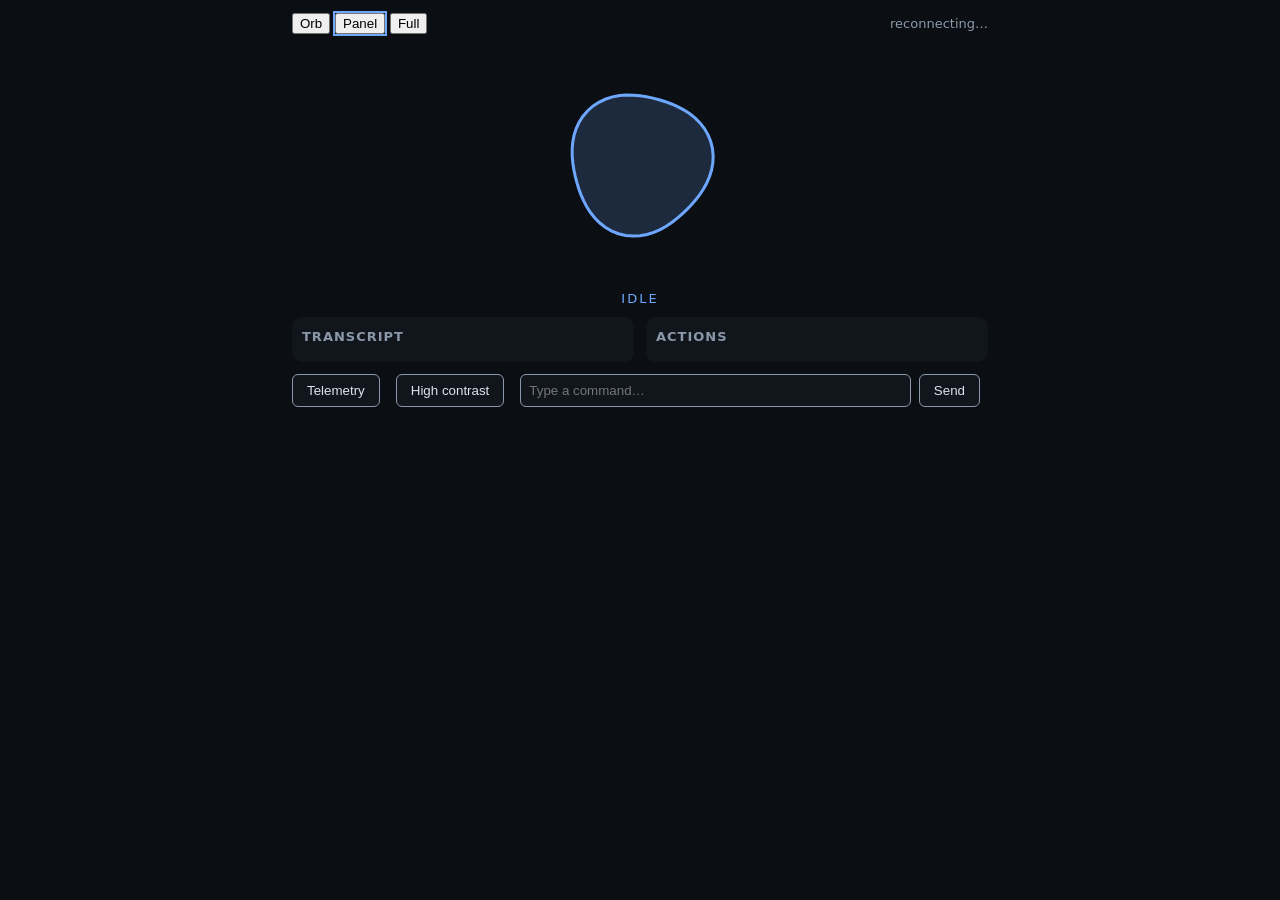
==== src/jarvis/hud/static/index.html @ f255457a "feat: 7.1 UI tech decision + 7.2 HUD (event-driven web UI served by jarvisd) - docs/DECISION_UI.md: " ====
<!DOCTYPE html>
<html lang="en">
<head>
<meta charset="utf-8">
<meta name="viewport" content="width=device-width, initial-scale=1">
<meta name="theme-color" content="#0b0f14">
<title>JARVIS HUD</title>
<link rel="stylesheet" href="styles.css">
<link rel="manifest" href="manifest.json">
</head>
<body data-state="idle" data-mode="panel">
<div id="hud">
  <header>
    <div id="mode-toggle" role="tablist" aria-label="HUD mode">
      <button data-setmode="orb" role="tab">Orb</button>
      <button data-setmode="panel" role="tab" aria-selected="true">Panel</button>
      <button data-setmode="full" role="tab">Full</button>
    </div>
    <div id="conn" aria-live="polite">connecting…</div>
  </header>

  <section id="orb-wrap" aria-label="Assistant state">
    <canvas id="orb" width="240" height="240"></canvas>
    <div id="state-label">idle</div>
  </section>

  <section id="confirm-card" hidden aria-live="assertive">
    <h2>Confirm</h2>
    <p id="confirm-q"></p>
    <div>
      <button id="btn-haan">Haan</button>
      <button id="btn-nahi">Nahi</button>
    </div>
  </section>

  <section id="error-banner" hidden aria-live="assertive">
    <p id="error-msg"></p>
    <button id="btn-dismiss">Dismiss</button>
  </section>

  <main id="streams">
    <section id="transcript-sec" aria-label="Transcript">
      <h2>Transcript</h2>
      <ol id="transcript"></ol>
    </section>
    <section id="timeline-sec" aria-label="Action timeline">
      <h2>Actions</h2>
      <ol id="timeline"></ol>
    </section>
  </main>

  <section id="telemetry" hidden aria-label="Telemetry">
    <h2>System</h2>
    <dl id="telemetry-dl"></dl>
  </section>

  <footer>
    <button id="btn-telemetry" aria-pressed="false">Telemetry</button>
    <button id="btn-contrast" aria-pressed="false">High contrast</button>
    <form id="cmd-form" aria-label="Send command">
      <input id="cmd-input" type="text" placeholder="Type a command…" autocomplete="off">
      <button type="submit">Send</button>
    </form>
  </footer>
</div>
<script src="app.js"></script>
</body>
</html>
---- src/jarvis/hud/static/styles.css ----
:root {
  --bg: #0b0f14;
  --panel: #11161d;
  --ink: #dbe4ee;
  --dim: #8b98a9;
  --idle: #6ea8fe;
  --listening: #5ff2c8;
  --thinking: #ffb454;
  --speaking: #e8f4ff;
  --confirming: #ff9f43;
  --error: #ff5d5d;
  --state-color: var(--idle);
}
body.hc { --bg: #000; --panel: #000; --ink: #fff; --dim: #ddd; }
* { box-sizing: border-box; }
body {
  margin: 0; background: var(--bg); color: var(--ink);
  font: 15px/1.5 system-ui, sans-serif;
}
#hud { max-width: 720px; margin: 0 auto; padding: 12px; }
header { display: flex; justify-content: space-between; align-items: center; }
#mode-toggle button[aria-selected="true"] { outline: 2px solid var(--state-color); }
#conn { color: var(--dim); font-size: 13px; }

body[data-state="idle"] { --state-color: var(--idle); }
body[data-state="listening"] { --state-color: var(--listening); }
body[data-state="thinking"] { --state-color: var(--thinking); }
body[data-state="speaking"] { --state-color: var(--speaking); }
body[data-state="confirming"] { --state-color: var(--confirming); }
body[data-state="error"] { --state-color: var(--error); }

#orb-wrap { text-align: center; margin: 8px 0; }
#orb { border-radius: 50%; }
#state-label { color: var(--state-color); text-transform: uppercase;
  letter-spacing: 2px; font-size: 13px; }

body[data-mode="orb"] #streams, body[data-mode="orb"] #telemetry,
body[data-mode="orb"] footer { display: none; }
body[data-mode="orb"] #hud { max-width: 280px; }
body[data-mode="full"] #hud { max-width: 1100px; }

#confirm-card, #error-banner {
  background: var(--panel); border: 2px solid var(--state-color);
  border-radius: 10px; padding: 12px; margin: 8px 0;
}
#confirm-card[hidden], #error-banner[hidden] { display: none; }
#confirm-card button, footer button, #error-banner button {
  background: var(--panel); color: var(--ink);
  border: 1px solid var(--dim); border-radius: 6px; padding: 8px 14px;
  margin-right: 8px; cursor: pointer;
}
#btn-haan { border-color: var(--confirming) !important; }

#streams { display: grid; grid-template-columns: 1fr 1fr; gap: 12px; }
@media (max-width: 560px) { #streams { grid-template-columns: 1fr; } }
#streams section { background: var(--panel); border-radius: 10px; padding: 10px; }
#streams h2, #telemetry h2 { font-size: 13px; color: var(--dim); margin: 0 0 6px;
  text-transform: uppercase; letter-spacing: 1px; }
#transcript, #timeline { list-style: none; margin: 0; padding: 0;
  max-height: 260px; overflow-y: auto; }
#transcript li { margin-bottom: 6px; }
#transcript li.user::before { content: "you: "; color: var(--dim); }
#transcript li.jarvis::before { content: "jarvis: "; color: var(--state-color); }
#transcript li.live { opacity: 0.7; }
#timeline li.ok-true::after { content: " ✓"; color: var(--listening); }
#timeline li.ok-false::after { content: " ✗"; color: var(--error); }

#telemetry dl { display: grid; grid-template-columns: auto 1fr; gap: 4px 12px; }
#telemetry[hidden] { display: none; }

footer { display: flex; gap: 8px; align-items: center; margin-top: 12px; }
#cmd-form { display: flex; flex: 1; gap: 8px; }
#cmd-input { flex: 1; background: var(--panel); color: var(--ink);
  border: 1px solid var(--dim); border-radius: 6px; padding: 8px; }

@media (prefers-reduced-motion: reduce) {
  #orb { animation: none !important; }
}
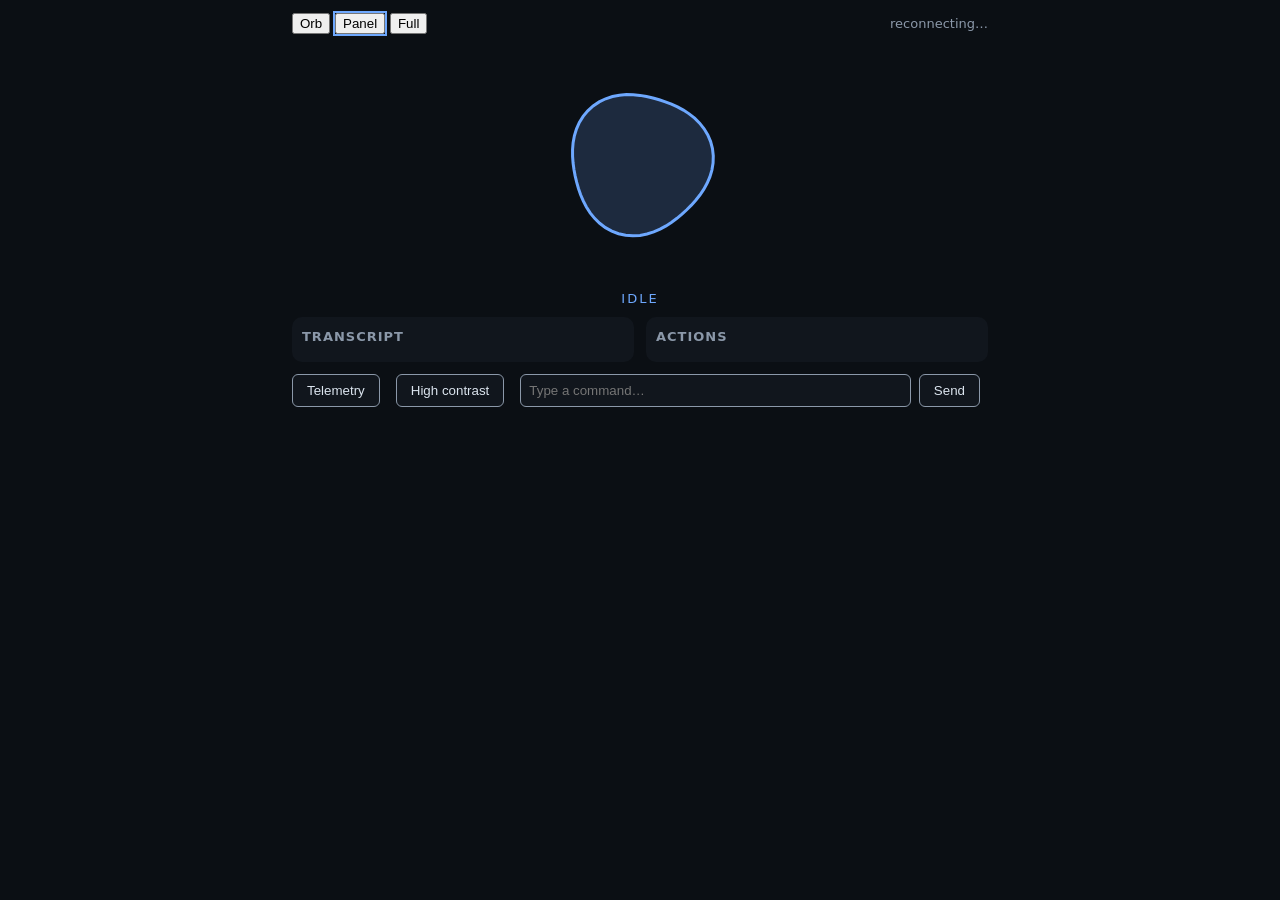
==== commit fec29ba9: "feat: 7.9 mobile PWA companion - PWA install: beforeinstallprompt -> Install button, generated   ico" ====
--- a/src/jarvis/hud/static/index.html
+++ b/src/jarvis/hud/static/index.html
@@ -17,6 +17,7 @@
       <button data-setmode="full" role="tab">Full</button>
     </div>
     <div id="conn" aria-live="polite">connecting…</div>
+    <button id="btn-install" hidden>Install app</button>
   </header>
 
   <section id="orb-wrap" aria-label="Assistant state">
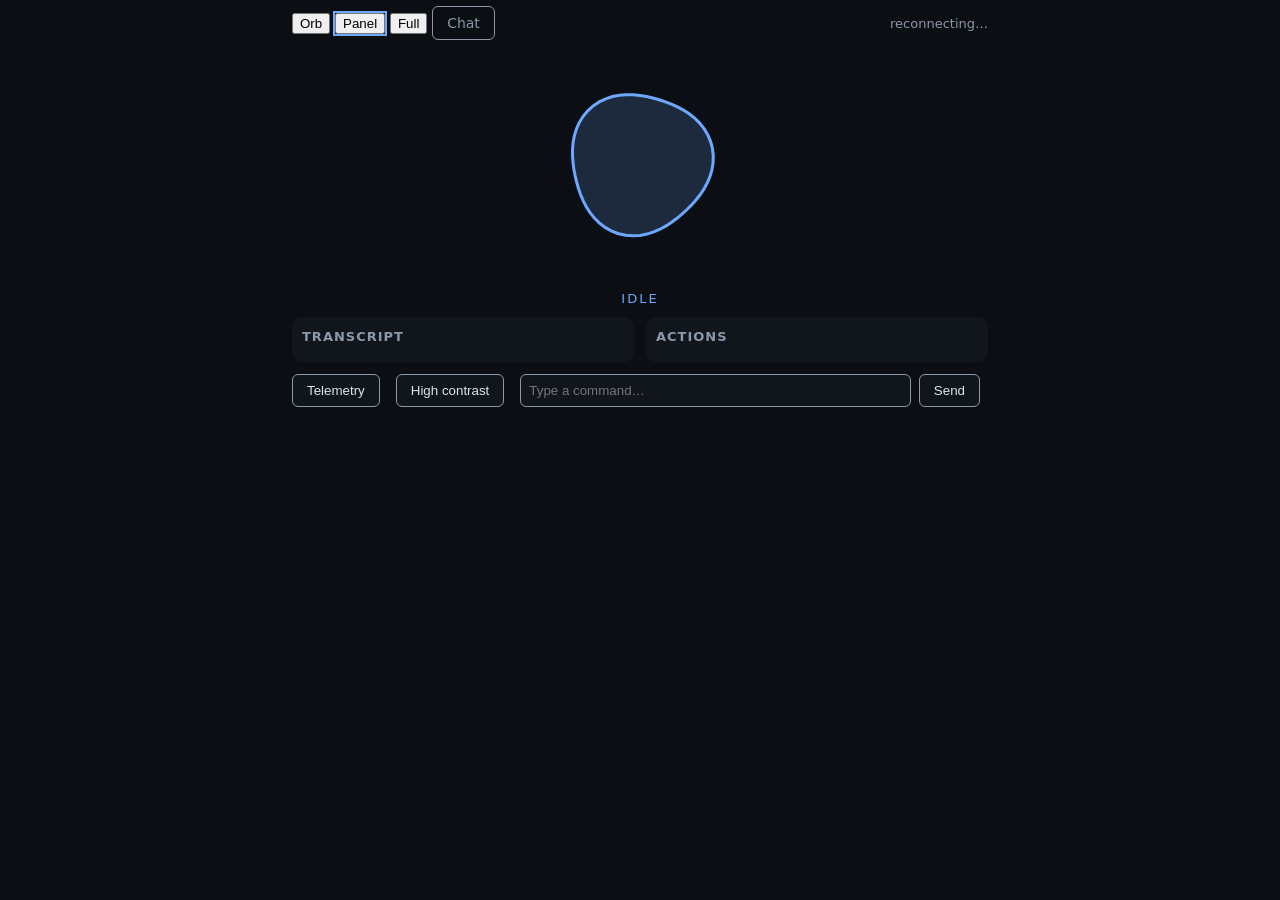
==== commit 2f784591: "chat: floating buddy companion + expandable chat card (user design pivot) Buddy (buddy.html, default" ====
--- a/src/jarvis/hud/static/index.html
+++ b/src/jarvis/hud/static/index.html
@@ -15,6 +15,7 @@
       <button data-setmode="orb" role="tab">Orb</button>
       <button data-setmode="panel" role="tab" aria-selected="true">Panel</button>
       <button data-setmode="full" role="tab">Full</button>
+      <a id="link-chat" href="chat.html" role="tab" aria-label="Chat view">Chat</a>
     </div>
     <div id="conn" aria-live="polite">connecting…</div>
     <button id="btn-install" hidden>Install app</button>
--- a/src/jarvis/hud/static/styles.css
+++ b/src/jarvis/hud/static/styles.css
@@ -20,6 +20,11 @@
 #hud { max-width: 720px; margin: 0 auto; padding: 12px; }
 header { display: flex; justify-content: space-between; align-items: center; }
 #mode-toggle button[aria-selected="true"] { outline: 2px solid var(--state-color); }
+#link-chat {
+  color: var(--dim); text-decoration: none; padding: 8px 14px;
+  border: 1px solid var(--dim); border-radius: 6px; font-size: 14px;
+}
+#link-chat:hover { color: var(--ink); border-color: var(--state-color); }
 #conn { color: var(--dim); font-size: 13px; }
 
 body[data-state="idle"] { --state-color: var(--idle); }
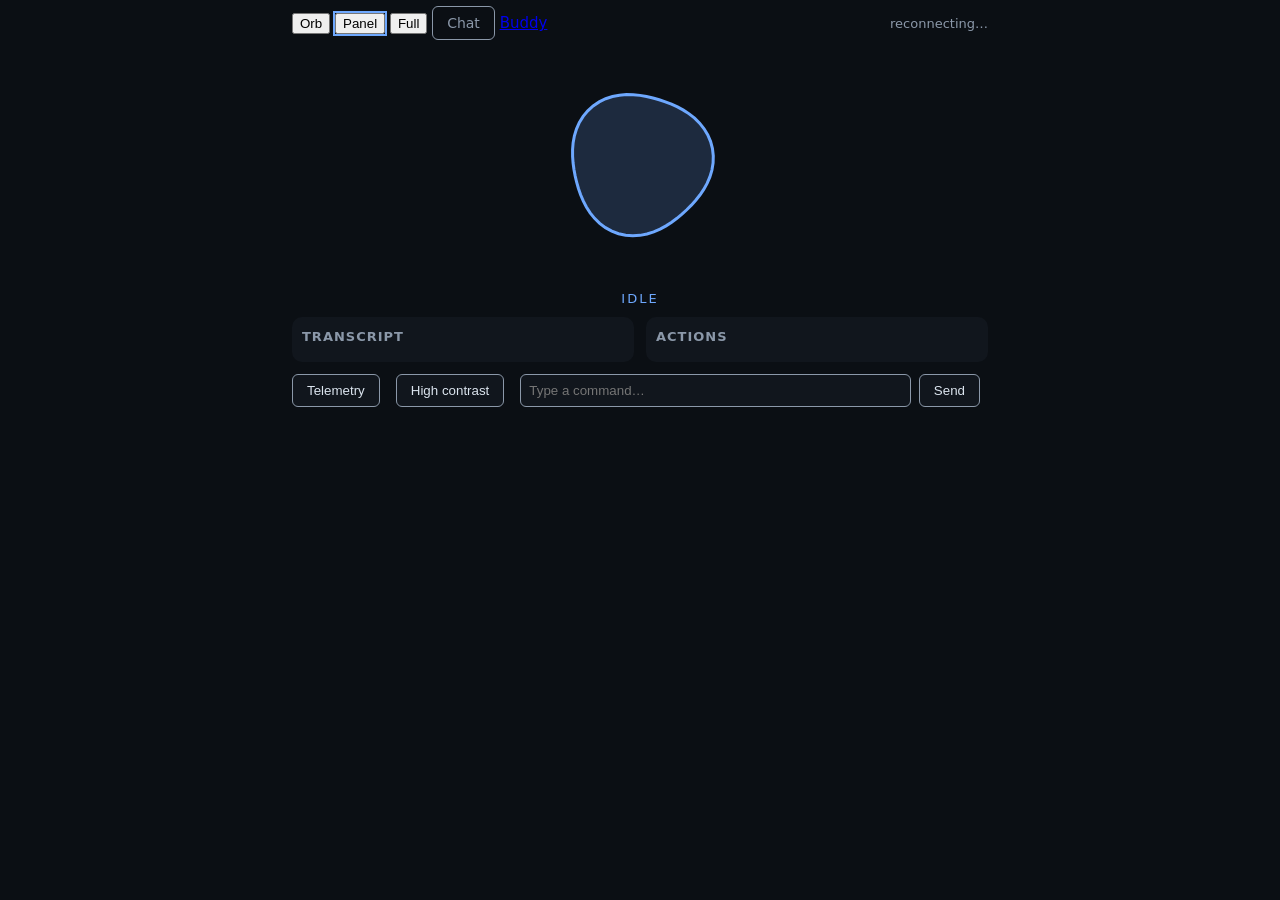
==== commit 445e1180: "fix(hud,voice): buddy is the default surface; mic deps; Hinglish commands User reported two real bug" ====
--- a/src/jarvis/hud/static/index.html
+++ b/src/jarvis/hud/static/index.html
@@ -16,6 +16,7 @@
       <button data-setmode="panel" role="tab" aria-selected="true">Panel</button>
       <button data-setmode="full" role="tab">Full</button>
       <a id="link-chat" href="chat.html" role="tab" aria-label="Chat view">Chat</a>
+      <a id="link-buddy" href="buddy.html" role="tab" aria-label="Buddy companion">Buddy</a>
     </div>
     <div id="conn" aria-live="polite">connecting…</div>
     <button id="btn-install" hidden>Install app</button>
